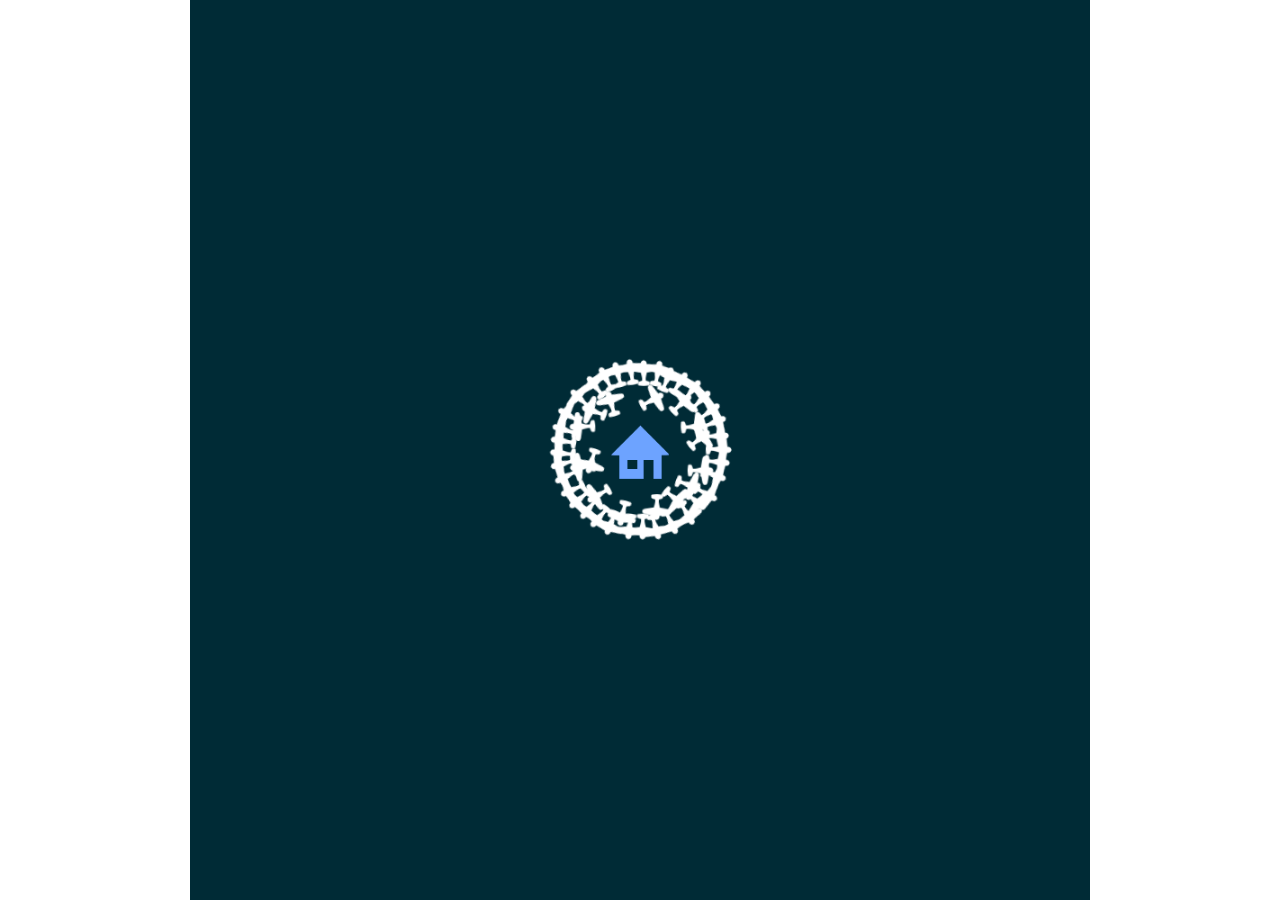
==== flocker.html @ 8c6ac624 "Flocker: minimum viable product" ====
<!DOCTYPE html>
<html lang="en">
    <head>
        <title>flocker - kvkontin</title>
        <meta name="description" content="Observe a simulated flock of drones.">
        <meta name="viewport" content="width=device-width">
        <meta charset="utf-8">
        <link rel="icon" href="assets/common/kvk_icon.ico" type="image/x-icon">

        <style>
            canvas {
                position: absolute;
                background-color: #002b36;
                margin: 0px;
                top: 50%;
                left: 50%;
                transform: translate(-50%, -50%);
                max-width: 100%;
                max-height: 100%;
            }
            .asset {
                display: none;
            }
        </style>
    </head>

    <body>
        <canvas id="customCanvas" width="1000" height="1000">Canvas tags are not supported</canvas>
        <!-- Image Assets -->
        <img id="drone" class="asset" src="assets/flocker/drone.png">
        <img id="drone_empty" class="asset" src="assets/flocker/drone_empty.png">
        <img id="home" class="asset" src="assets/flocker/home.png" display="none">
        <img id="target" class="asset" src="assets/flocker/target.png" display="none">


        <script type="text/javascript">

            window.addEventListener("load", function() {
                const CANVAS = document.getElementById("customCanvas");
                const CONTEXT = CANVAS.getContext("2d");

                class SimulationObject {
                    constructor(simulation, x, y) {
                        this.simulation = simulation;
                        this.x = x;
                        this.y = y;
                        this.scaleFactor = 1;
                        this.image = undefined;
                        this.heading = 0;
                    }

                    draw(context) {
                        context.save();
                        context.translate(this.x, this.y);
                        context.rotate(this.heading);
                        context.drawImage(this.image,
                            (-this.image.width/2)*this.scaleFactor,
                            (-this.image.height/2)*this.scaleFactor,
                            this.image.width*this.scaleFactor,
                            this.image.height*this.scaleFactor);
                        context.restore();
                    }
                }

                class Drone extends SimulationObject {
                    constructor(simulation, x, y, heading) {
                        super(simulation, x, y)
                        this.minSpeed = 1;
                        this.maxSpeed = 1.5;
                        this.speed = this.minSpeed;
                        this.heading = heading;
                        this.maxSteeringImpulse = 0.05;
                        this.visionRange = 100;
                        this.collisionAvoidanceRange = 50;
                        this.collisionAvoidanceMultiplier = 20;
                        this.groupingRange = 100;
                        this.groupingMultiplier = 0.01;
                        this.alignmentMultiplier = 0.3;
                        this.randomSteeringMultiplier = 0.1;
                        this.supplies = 1;
                        this.scaleFactor = 0.5;
                        this.image = document.getElementById("drone");
                    }

                    static cap(value, lower, upper) {
                        return Math.max(Math.min(value, upper), lower);
                    }

                    changeVelocity(xChange, yChange, limit) {
                        let intendedMagnitude = Math.sqrt((xChange*xChange)+(yChange*yChange));
                        if(intendedMagnitude <= 0) return;
                        let correctionFactor = Math.min(limit/intendedMagnitude, 1)
                        let oldXSpeed = Math.cos(this.heading)*this.speed;
                        let oldYSpeed = Math.sin(this.heading)*this.speed;
                        let newXSpeed = oldXSpeed + xChange*correctionFactor;
                        let newYSpeed = oldYSpeed + yChange*correctionFactor;
                        this.speed = Math.sqrt((newXSpeed*newXSpeed)+(newYSpeed*newYSpeed));
                        this.heading = Math.atan2(newYSpeed, newXSpeed);
                    }

                    update() {
                        // Avoid edge
                        let edgeDesiredX = Drone.cap(this.x, simulation.edgeMargin, simulation.width-simulation.edgeMargin);
                        let edgeDesiredY = Drone.cap(this.y, simulation.edgeMargin, simulation.height-simulation.edgeMargin);

                        // Avoid collisions
                        let collisionDesiredX = this.x;
                        let collisionDesiredY = this.y;
                        simulation.drones.forEach(drone => {
                            let offsetX = drone.x-this.x;
                            let offsetY = drone.y-this.y;
                            let offsetDirection = Math.atan2(offsetY, offsetX);
                            let distance = Math.sqrt((offsetX*offsetX)+(offsetY*offsetY));
                            if(distance > 0 && distance < this.collisionAvoidanceRange) {
                                collisionDesiredX -= Math.cos(offsetDirection)*this.collisionAvoidanceMultiplier/distance;
                                collisionDesiredY -= Math.sin(offsetDirection)*this.collisionAvoidanceMultiplier/distance;
                            }
                        });

                        // Group up with nearby drones and align direction with them
                        let groupDesiredX = this.x;
                        let groupDesiredY = this.y;
                        let nearbyX = [];
                        let nearbyY = [];
                        let nearbySpeedX = [];
                        let nearbySpeedY = [];
                        let nearbyDronesFound = 0;
                        simulation.drones.forEach(drone => {
                            let offsetX = drone.x-this.x;
                            let offsetY = drone.y-this.y;
                            let offsetDirection = Math.atan2(offsetY, offsetX);
                            let distance = Math.sqrt((offsetX*offsetX)+(offsetY*offsetY));
                            if(distance > 0 && distance < this.groupingRange) {
                                nearbyDronesFound++;
                                nearbyX.push(drone.x);
                                nearbyY.push(drone.y);
                                nearbySpeedX.push(drone.speed * Math.cos(drone.heading));
                                nearbySpeedY.push(drone.speed * Math.sin(drone.heading));
                            }
                        });
                        if(nearbyDronesFound > 0) {
                            let groupCenterX = nearbyX.reduce((a, b) => a + b, 0) / nearbyDronesFound;
                            let groupCenterY = nearbyY.reduce((a, b) => a + b, 0) / nearbyDronesFound;
                            let groupSpeedX = nearbySpeedX.reduce((a, b) => a + b, 0) / nearbyDronesFound;
                            let groupSpeedY = nearbySpeedY.reduce((a, b) => a + b, 0) / nearbyDronesFound;
                            groupDesiredX = this.x + this.groupingMultiplier*(groupCenterX-this.x) + groupSpeedX*this.alignmentMultiplier;
                            groupDesiredY = this.y + this.groupingMultiplier*(groupCenterY-this.y) + groupSpeedY*this.alignmentMultiplier;
                        }


                        // Wander randomly
                        let wanderDesiredX = this.x;
                        let wanderDesiredY = this.y;
                        wanderDesiredX += (Math.random()-0.5)*this.randomSteeringMultiplier;
                        wanderDesiredY += (Math.random()-0.5)*this.randomSteeringMultiplier;

                        // Create combined steering maneuver
                        let desiredX = (edgeDesiredX + collisionDesiredX + groupDesiredX + wanderDesiredX) / 4;
                        let desiredY = (edgeDesiredY + collisionDesiredY + groupDesiredY + wanderDesiredY) / 4;
                        let deltaX = desiredX-this.x;
                        let deltaY = desiredY-this.y;

                        // Execute combined change in velocity
                        this.changeVelocity(deltaX, deltaY, this.maxSteeringImpulse);

                        // Ensure speed is physically possible
                        this.speed = Drone.cap(this.speed, this.minSpeed, this.maxSpeed);

                        // Obey physics
                        this.x += Math.cos(this.heading)*this.speed;
                        this.y += Math.sin(this.heading)*this.speed;
                    }
                }

                class Home extends SimulationObject {
                    constructor(simulation, x, y) {
                        super(simulation, x, y);
                        this.image = document.getElementById("home");
                    }
                }

                class Simulation {
                    constructor(context, width, height) {
                        this.context = context;
                        this.width = width;
                        this.height = height;
                        this.edgeMargin = 100;
                        this.home = new Home(this, this.width/2, this.height/2);
                        this.droneCap = 100;
                        this.initialDrones = 50;
                        this.drones = [];
                        for(let i=0; i<this.initialDrones; i++) {
                            this.drones.push(new Drone(this, this.home.x, this.home.y, Math.random()*2*Math.PI));
                        }
                    }

                    update() {
                        this.drones.forEach(drone => drone.update());
                    }

                    draw() {
                        this.context.clearRect(0,0,CANVAS.width, CANVAS.height);
                        this.home.draw(this.context);
                        this.drones.forEach(drone => drone.draw(this.context));
                    }
                }

                const simulation = new Simulation(CONTEXT, CANVAS.width, CANVAS.height);
                function mainLoop() {
                    simulation.update();
                    simulation.draw();
                    requestAnimationFrame(mainLoop);
                }
                mainLoop();
            });


        </script>
    </body>
</html>
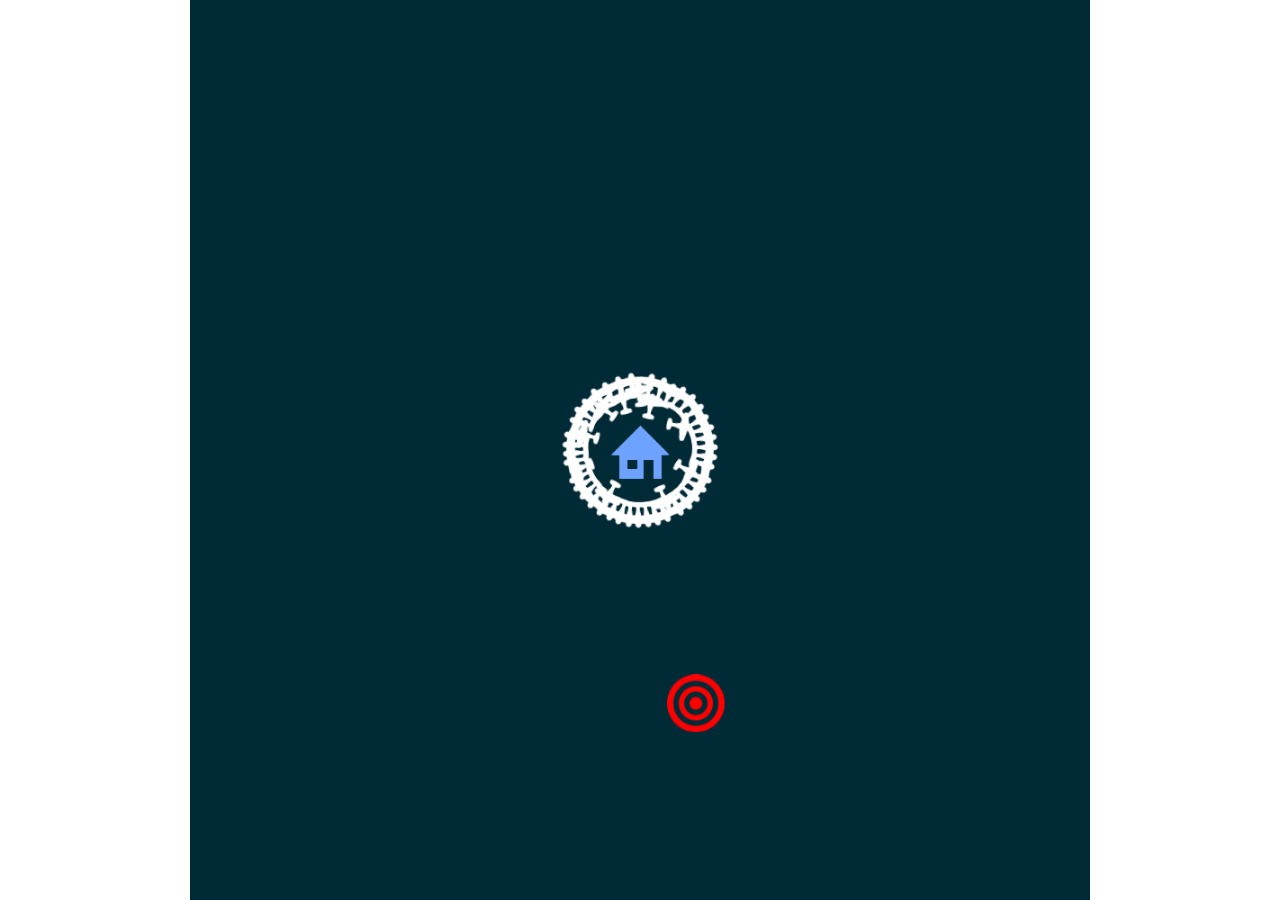
==== commit 8c90a2fc: "Implement targets" ====
--- a/flocker.html
+++ b/flocker.html
@@ -29,8 +29,8 @@
         <!-- Image Assets -->
         <img id="drone" class="asset" src="assets/flocker/drone.png">
         <img id="drone_empty" class="asset" src="assets/flocker/drone_empty.png">
-        <img id="home" class="asset" src="assets/flocker/home.png" display="none">
-        <img id="target" class="asset" src="assets/flocker/target.png" display="none">
+        <img id="home" class="asset" src="assets/flocker/home.png">
+        <img id="target" class="asset" src="assets/flocker/target.png">
 
 
         <script type="text/javascript">
@@ -76,14 +76,20 @@
                         this.groupingRange = 100;
                         this.groupingMultiplier = 0.01;
                         this.alignmentMultiplier = 0.3;
-                        this.randomSteeringMultiplier = 0.1;
+                        this.waypointSeekingMultiplier = 100;
+                        this.randomSteeringMultiplier = 0.3;
                         this.supplies = 1;
                         this.scaleFactor = 0.5;
                         this.image = document.getElementById("drone");
+                        this.markedForDeletion = false;
                     }
 
                     static cap(value, lower, upper) {
                         return Math.max(Math.min(value, upper), lower);
+                    }
+
+                    distanceTo(object) {
+                        return Math.sqrt((this.x-object.x)*(this.x-object.x)+(this.y-object.y)*(this.y-object.y));
                     }
 
                     changeVelocity(xChange, yChange, limit) {
@@ -147,6 +153,34 @@
                             groupDesiredY = this.y + this.groupingMultiplier*(groupCenterY-this.y) + groupSpeedY*this.alignmentMultiplier;
                         }
 
+                        // Seek home if out of supplies; otherwise seek nearest target
+                        let waypointDeltaX = 0;
+                        let waypointDeltaY = 0;
+                        let waypointDesiredX = this.x;
+                        let waypointDesiredY = this.y;
+                        if(this.supplies <= 0) {
+                            waypointDeltaX = simulation.home.x-this.x;
+                            waypointDeltaY = simulation.home.y-this.y;
+                        }
+                        else if(simulation.targets.length > 0) {
+                            let minDistance = this.visionRange+1;
+                            let bestTarget = simulation.targets[0];
+                            simulation.targets.forEach(target => {
+                                let targetDistance = this.distanceTo(target);
+                                if(targetDistance < minDistance) {
+                                    minDistance = targetDistance;
+                                    bestTarget = target;
+                                }
+                            });
+                            waypointDeltaX = bestTarget.x-this.x;
+                            waypointDeltaY = bestTarget.y-this.y;
+                        }
+                        let distance = Math.sqrt(waypointDeltaX*waypointDeltaX+waypointDeltaY*waypointDeltaY);
+                        if(distance > 0 && distance < this.visionRange) {
+                            waypointDesiredX += waypointDeltaX/distance*this.waypointSeekingMultiplier;
+                            waypointDesiredY += waypointDeltaY/distance*this.waypointSeekingMultiplier;
+                        }
+                        
 
                         // Wander randomly
                         let wanderDesiredX = this.x;
@@ -155,8 +189,8 @@
                         wanderDesiredY += (Math.random()-0.5)*this.randomSteeringMultiplier;
 
                         // Create combined steering maneuver
-                        let desiredX = (edgeDesiredX + collisionDesiredX + groupDesiredX + wanderDesiredX) / 4;
-                        let desiredY = (edgeDesiredY + collisionDesiredY + groupDesiredY + wanderDesiredY) / 4;
+                        let desiredX = (edgeDesiredX + collisionDesiredX + groupDesiredX + wanderDesiredX + waypointDesiredX) / 5;
+                        let desiredY = (edgeDesiredY + collisionDesiredY + groupDesiredY + wanderDesiredY + waypointDesiredY) / 5;
                         let deltaX = desiredX-this.x;
                         let deltaY = desiredY-this.y;
 
@@ -169,6 +203,11 @@
                         // Obey physics
                         this.x += Math.cos(this.heading)*this.speed;
                         this.y += Math.sin(this.heading)*this.speed;
+
+                        // Change to a different graphic if out of supplies
+                        if(this.supplies <= 0) {
+                            this.image = document.getElementById("drone_empty");
+                        }
                     }
                 }
 
@@ -176,31 +215,108 @@
                     constructor(simulation, x, y) {
                         super(simulation, x, y);
                         this.image = document.getElementById("home");
+                        this.hitboxRadius = 50;
+                    }
+
+                    update() {
+                        simulation.drones.forEach(drone => {
+                            let manhattanDistance = Math.abs(drone.x-this.x)+Math.abs(drone.y-this.y);
+                            if(manhattanDistance < this.hitboxRadius && drone.supplies <= 0) {
+                                drone.markedForDeletion = true;
+                            }
+                        });
+                    }
+                }
+
+                class Target extends SimulationObject {
+                    constructor(simulation, x, y) {
+                        super(simulation, x, y);
+                        this.image = document.getElementById("target");
+                        this.markedForDeletion = false;
+                        this.hitboxRadius = 20;
+                        this.health = 5;
+                    }
+
+                    update() {
+                        simulation.drones.forEach(drone => {
+                            let manhattanDistance = Math.abs(drone.x-this.x)+Math.abs(drone.y-this.y);
+                            if(manhattanDistance < this.hitboxRadius && drone.supplies > 0) {
+                                drone.supplies -= 1;
+                                this.health -= 1;
+                                if(this.health <= 0) {this.markedForDeletion = true;}
+                            }
+                        });
+                    }
+
+                    draw(context) {
+                        super.draw(context);
                     }
                 }
 
                 class Simulation {
                     constructor(context, width, height) {
                         this.context = context;
+                        this.frame = 0;
                         this.width = width;
                         this.height = height;
                         this.edgeMargin = 100;
                         this.home = new Home(this, this.width/2, this.height/2);
-                        this.droneCap = 100;
+                        this.droneCap = 50;
+                        this.targetCap = 3;
+                        this.averageFramesPerTarget = 60*10;
+                        this.homeTargetFreeRadius = 200;
+                        this.averageFramesPerDrone = 60*2;
                         this.initialDrones = 50;
                         this.drones = [];
-                        for(let i=0; i<this.initialDrones; i++) {
+                        this.targets = [];
+                        this.spawnDrones(this.initialDrones);
+                        this.spawnTarget(100);
+                    }
+
+                    spawnDrones(count) {
+                        for(let i=0; i<count; i++) {
                             this.drones.push(new Drone(this, this.home.x, this.home.y, Math.random()*2*Math.PI));
                         }
                     }
 
+                    spawnTarget(attemptCount) {
+                        for(let attempt=0; attempt<attemptCount; attempt++) {
+                                    let tryX = this.edgeMargin + Math.random()*(this.width-2*this.edgeMargin);
+                                    let tryY = this.edgeMargin + Math.random()*(this.height-2*this.edgeMargin);
+                                    if(Math.sqrt((tryX-this.home.x)*(tryX-this.home.x)+(tryY-this.home.y)*(tryY-this.home.y))
+                                        > this.homeTargetFreeRadius) {
+                                            this.targets.push(new Target(this, tryX, tryY));
+                                            break;
+                                        }
+                                }
+                    }
+
                     update() {
+                        this.home.update();
                         this.drones.forEach(drone => drone.update());
+                        this.drones = this.drones.filter(drone => !drone.markedForDeletion);
+                        this.targets.forEach(target => target.update());
+                        this.targets = this.targets.filter(target => !target.markedForDeletion);
+
+                        // Small chance to spawn a target if one is missing
+                        if(this.targets.length < this.targetCap) {
+                            if(Math.random() < 1/this.averageFramesPerTarget) {
+                                this.spawnTarget(100);
+                            }
+                        }
+                        
+                        // Small chance to spawn a drone if one is missing
+                        if(this.drones.length < this.droneCap) {
+                            if(Math.random() < 1/this.averageFramesPerDrone) {
+                                this.spawnDrones(1);
+                            }
+                        }
                     }
 
                     draw() {
                         this.context.clearRect(0,0,CANVAS.width, CANVAS.height);
                         this.home.draw(this.context);
+                        this.targets.forEach(target => target.draw(this.context));
                         this.drones.forEach(drone => drone.draw(this.context));
                     }
                 }
